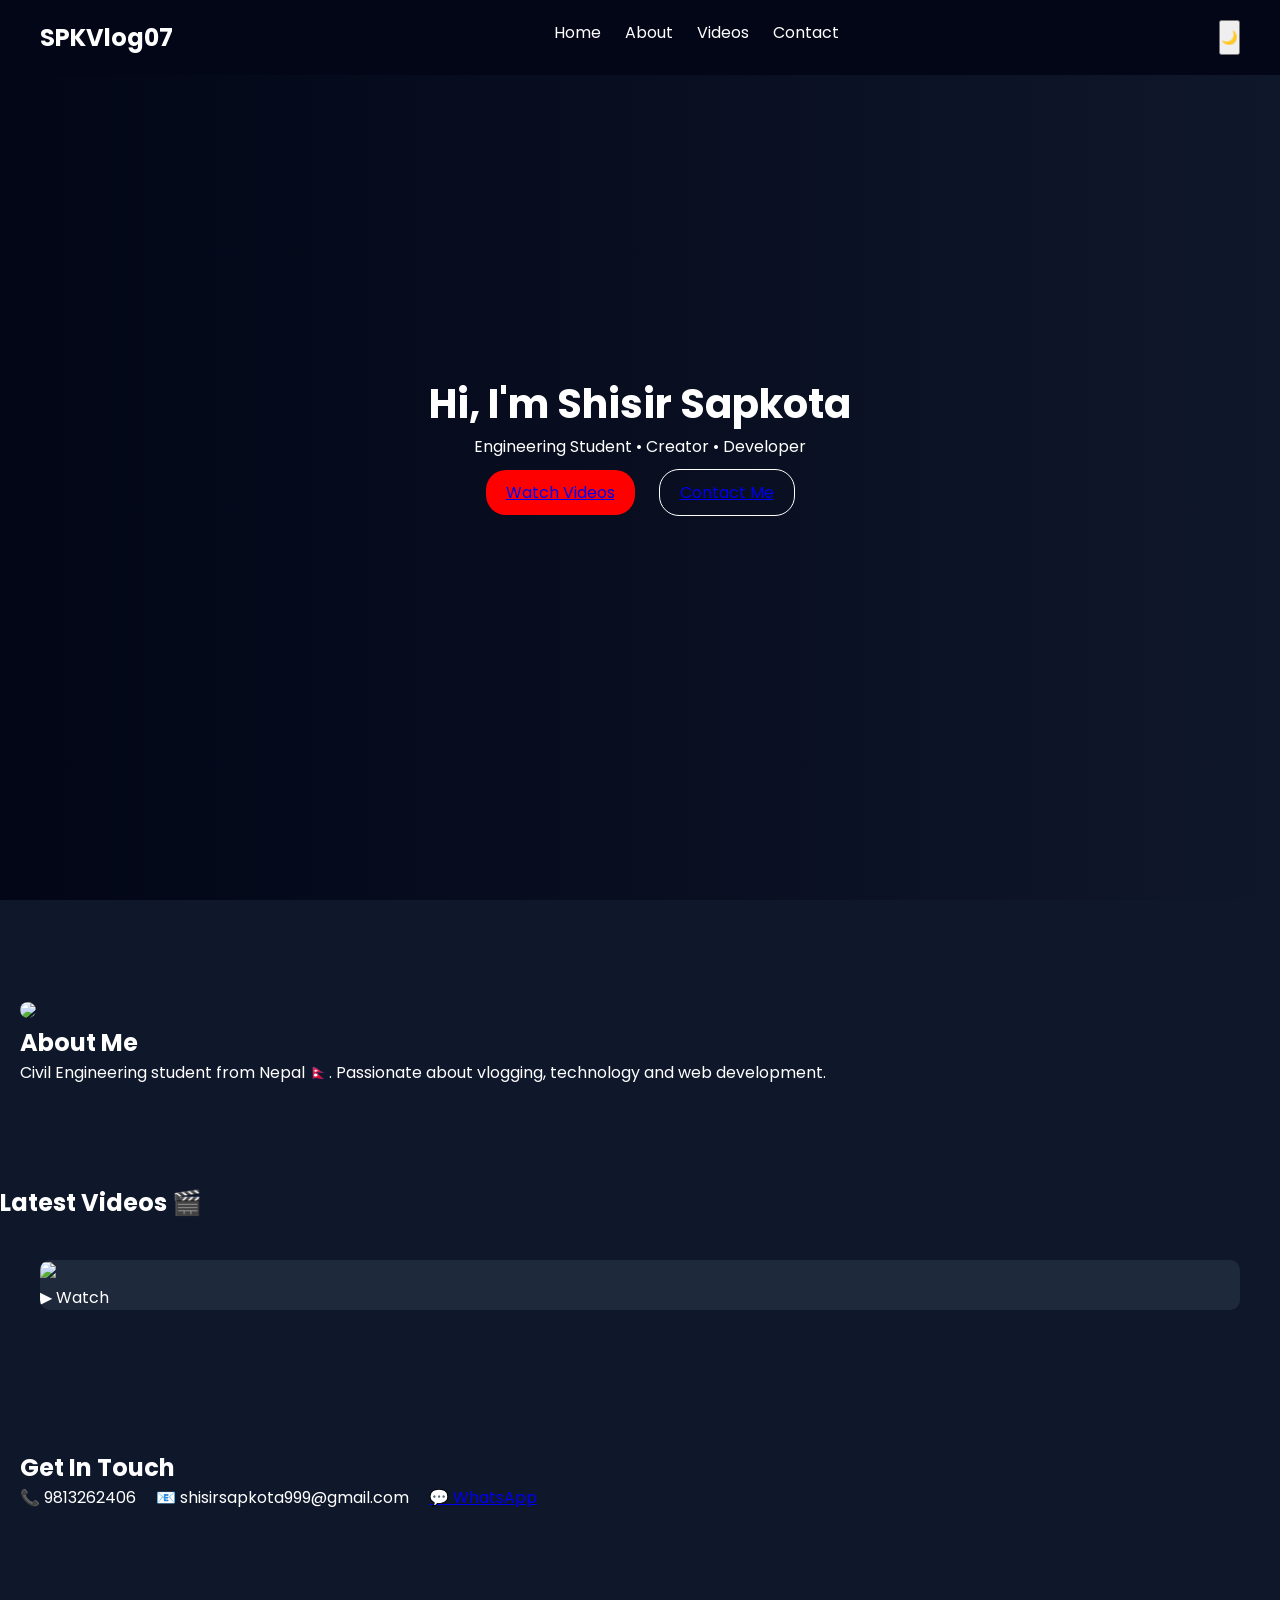
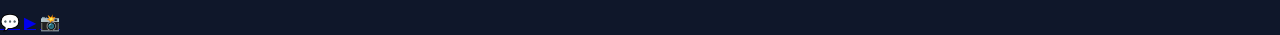
==== index.html @ 7a8ae8a3 "Update index.html" ====
<!DOCTYPE html>
<html lang="en">
<head>
<meta charset="UTF-8">
<meta name="viewport" content="width=device-width, initial-scale=1.0">

<title>Shisir Sapkota | SPKVlog07</title>

<link rel="stylesheet" href="style.css">
<link href="https://fonts.googleapis.com/css2?family=Poppins:wght@300;400;600&display=swap" rel="stylesheet">

</head>
<body>

<!-- NAVBAR -->
<header class="navbar">
    <h2 class="logo">SPKVlog07</h2>
    <nav>
        <a href="#home">Home</a>
        <a href="#about">About</a>
        <a href="#videos">Videos</a>
        <a href="#contact">Contact</a>
    </nav>
    <button id="toggle">🌙</button>
</header>

<!-- HERO -->
<section class="hero" id="home">
    <div class="hero-text">
        <h1>Hi, I'm <span>Shisir Sapkota</span></h1>
        <p>Engineering Student • Creator • Developer</p>

        <div class="hero-btns">
            <a href="#videos" class="btn">Watch Videos</a>
            <a href="#contact" class="btn outline">Contact Me</a>
        </div>
    </div>
</section>

<!-- ABOUT -->
<section class="about" id="about">
    <div class="glass">
        <img src="your-photo.jpg">
        <div>
            <h2>About Me</h2>
            <p>
                Civil Engineering student from Nepal 🇳🇵.  
                Passionate about vlogging, technology and web development.
            </p>
        </div>
    </div>
</section>

<!-- VIDEOS -->
<section class="videos" id="videos">
    <h2>Latest Videos 🎬</h2>

    <div class="video-grid">

        <div class="video-card" onclick="openVideo('https://youtu.be/2FZ8WDefBjE')">
            <img src="https://img.youtube.com/vi/2FZ8WDefBjE/maxresdefault.jpg">
            <div class="overlay">▶ Watch</div>
        </div>

    </div>
</section>

<!-- CONTACT -->
<section class="contact" id="contact">
    <h2>Get In Touch</h2>

    <div class="contact-grid">
        <div class="glass">📞 9813262406</div>
        <div class="glass">📧 shisirsapkota999@gmail.com</div>
        <div class="glass">
            <a href="https://wa.me/9779761659890" target="_blank">💬 WhatsApp</a>
        </div>
    </div>
</section>

<!-- FLOATING SOCIAL -->
<div class="social-float">
    <a href="https://wa.me/9779761659890">💬</a>
    <a href="https://youtube.com/@SPKVlog07">▶</a>
    <a href="https://instagram.com/spkshisir07">📸</a>
</div>

<script src="script.js"></script>
</body>
</html>
---- style.css ----
*{
    margin:0;
    padding:0;
    box-sizing:border-box;
    font-family:'Poppins', sans-serif;
}

body{
    background:#0f172a;
    color:white;
}

.navbar{
    display:flex;
    justify-content:space-between;
    padding:20px 40px;
    background:#020617;
    position:fixed;
    width:100%;
}

.navbar a{
    color:white;
    margin:0 10px;
    text-decoration:none;
}

.hero{
    height:100vh;
    display:flex;
    justify-content:center;
    align-items:center;
    text-align:center;
    background:linear-gradient(to right,#020617,#0f172a);
}

.hero h1{
    font-size:40px;
}

.btn{
    background:red;
    padding:10px 20px;
    border-radius:20px;
    margin:10px;
    display:inline-block;
}

.btn.outline{
    background:transparent;
    border:1px solid white;
}

.about{
    padding:100px 20px;
}

.about-container{
    display:flex;
    gap:40px;
    align-items:center;
}

.about img{
    width:200px;
    border-radius:50%;
}

.video-grid{
    display:grid;
    grid-template-columns:repeat(auto-fit,minmax(250px,1fr));
    gap:20px;
    padding:40px;
}

.video-card{
    background:#1e293b;
    border-radius:10px;
    overflow:hidden;
    cursor:pointer;
    transition:0.3s;
}

.video-card:hover{
    transform:scale(1.05);
}

.video-card img{
    width:100%;
}

.contact{
    padding:100px 20px;
}

.contact-grid{
    display:flex;
    gap:20px;
}

.card{
    background:#1e293b;
    padding:20px;
    border-radius:10px;
}

.floating{
    position:fixed;
    bottom:20px;
    right:20px;
    display:flex;
    flex-direction:column;
}

.floating a{
    background:red;
    color:white;
    padding:10px;
    margin:5px;
    border-radius:50%;
    text-align:center;
}
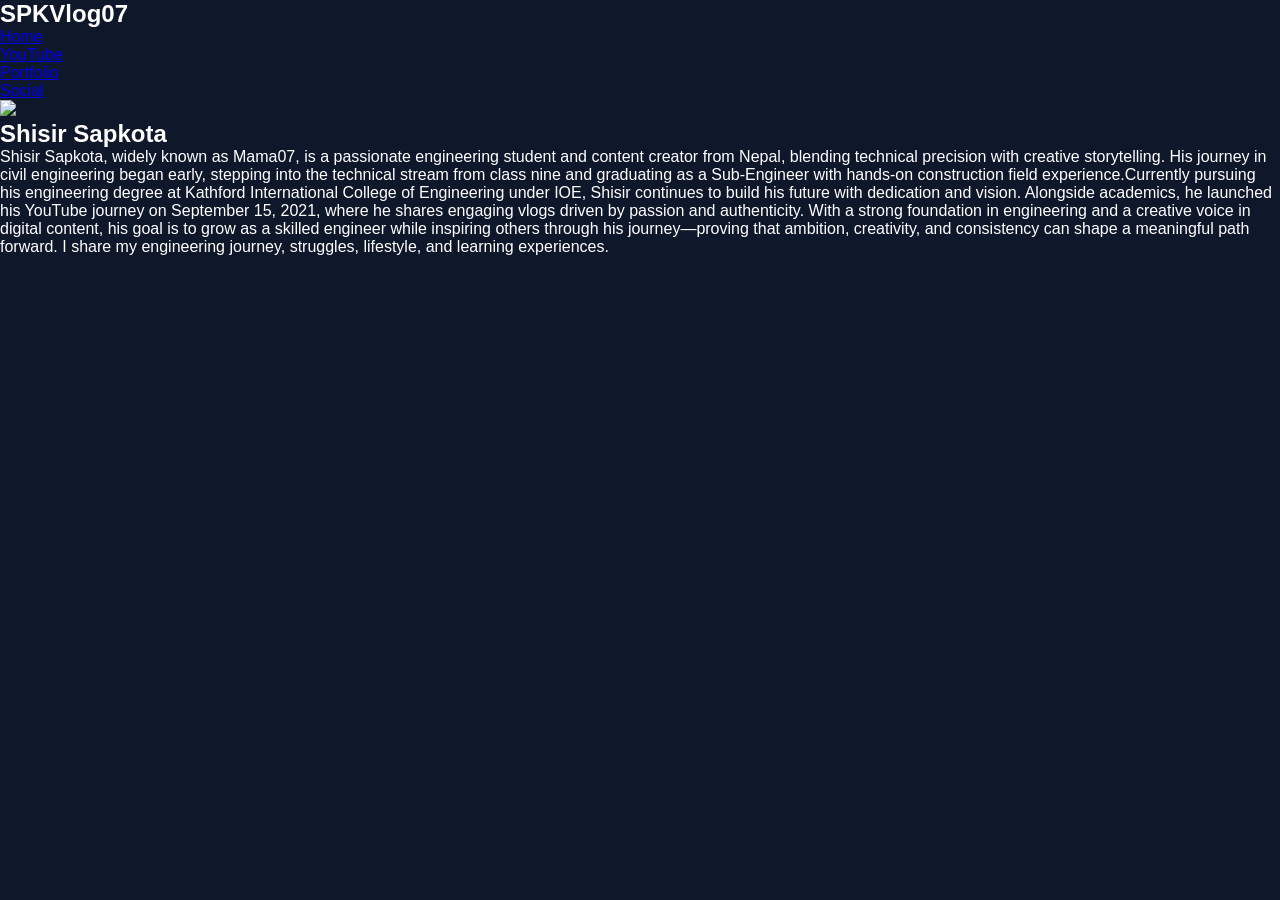
==== commit db6a2ed7: "Update index.html" ====
--- a/index.html
+++ b/index.html
@@ -3,88 +3,40 @@
 <head>
 <meta charset="UTF-8">
 <meta name="viewport" content="width=device-width, initial-scale=1.0">
+<title>Home | Shisir Sapkota</title>
+<link rel="stylesheet" href="style.css">
+</head>
 
-<title>Shisir Sapkota | SPKVlog07</title>
-
-<link rel="stylesheet" href="style.css">
-<link href="https://fonts.googleapis.com/css2?family=Poppins:wght@300;400;600&display=swap" rel="stylesheet">
-
-</head>
 <body>
 
-<!-- NAVBAR -->
-<header class="navbar">
-    <h2 class="logo">SPKVlog07</h2>
-    <nav>
-        <a href="#home">Home</a>
-        <a href="#about">About</a>
-        <a href="#videos">Videos</a>
-        <a href="#contact">Contact</a>
-    </nav>
-    <button id="toggle">🌙</button>
-</header>
+<nav>
+  <h2>SPKVlog07</h2>
+  <ul>
+    <li><a href="index.html">Home</a></li>
+    <li><a href="youtube.html">YouTube</a></li>
+    <li><a href="portfolio.html">Portfolio</a></li>
+    <li><a href="social.html">Social</a></li>
+  </ul>
+</nav>
 
-<!-- HERO -->
-<section class="hero" id="home">
-    <div class="hero-text">
-        <h1>Hi, I'm <span>Shisir Sapkota</span></h1>
-        <p>Engineering Student • Creator • Developer</p>
+<section class="home">
+  <div class="home-content">
+    <img src="your-photo.jpg" class="profile">
+    <h1>Shisir Sapkota</h1>
 
-        <div class="hero-btns">
-            <a href="#videos" class="btn">Watch Videos</a>
-            <a href="#contact" class="btn outline">Contact Me</a>
-        </div>
-    </div>
+    <p>
+      Shisir Sapkota, widely known as Mama07, is a passionate engineering student and content creator from Nepal, blending technical precision with creative storytelling. His journey in civil engineering began early, 
+        stepping into the technical stream from class nine and graduating as a Sub-Engineer with hands-on construction field experience.Currently pursuing his engineering degree at Kathford International College of 
+        Engineering under IOE, Shisir continues to build his future with dedication and vision. Alongside academics, he launched his YouTube journey on September 15, 2021, where he shares engaging vlogs driven by 
+        passion and authenticity.
+        
+        With a strong foundation in engineering and a creative voice in digital content, his goal is to grow as a skilled engineer while inspiring others through his journey—proving that ambition, creativity,
+        and consistency can shape a meaningful path forward. I share my engineering journey, struggles, lifestyle, and learning experiences.
+    </p>
+
+   
+  </div>
 </section>
 
-<!-- ABOUT -->
-<section class="about" id="about">
-    <div class="glass">
-        <img src="your-photo.jpg">
-        <div>
-            <h2>About Me</h2>
-            <p>
-                Civil Engineering student from Nepal 🇳🇵.  
-                Passionate about vlogging, technology and web development.
-            </p>
-        </div>
-    </div>
-</section>
-
-<!-- VIDEOS -->
-<section class="videos" id="videos">
-    <h2>Latest Videos 🎬</h2>
-
-    <div class="video-grid">
-
-        <div class="video-card" onclick="openVideo('https://youtu.be/2FZ8WDefBjE')">
-            <img src="https://img.youtube.com/vi/2FZ8WDefBjE/maxresdefault.jpg">
-            <div class="overlay">▶ Watch</div>
-        </div>
-
-    </div>
-</section>
-
-<!-- CONTACT -->
-<section class="contact" id="contact">
-    <h2>Get In Touch</h2>
-
-    <div class="contact-grid">
-        <div class="glass">📞 9813262406</div>
-        <div class="glass">📧 shisirsapkota999@gmail.com</div>
-        <div class="glass">
-            <a href="https://wa.me/9779761659890" target="_blank">💬 WhatsApp</a>
-        </div>
-    </div>
-</section>
-
-<!-- FLOATING SOCIAL -->
-<div class="social-float">
-    <a href="https://wa.me/9779761659890">💬</a>
-    <a href="https://youtube.com/@SPKVlog07">▶</a>
-    <a href="https://instagram.com/spkshisir07">📸</a>
-</div>
-
-<script src="script.js"></script>
 </body>
 </html>
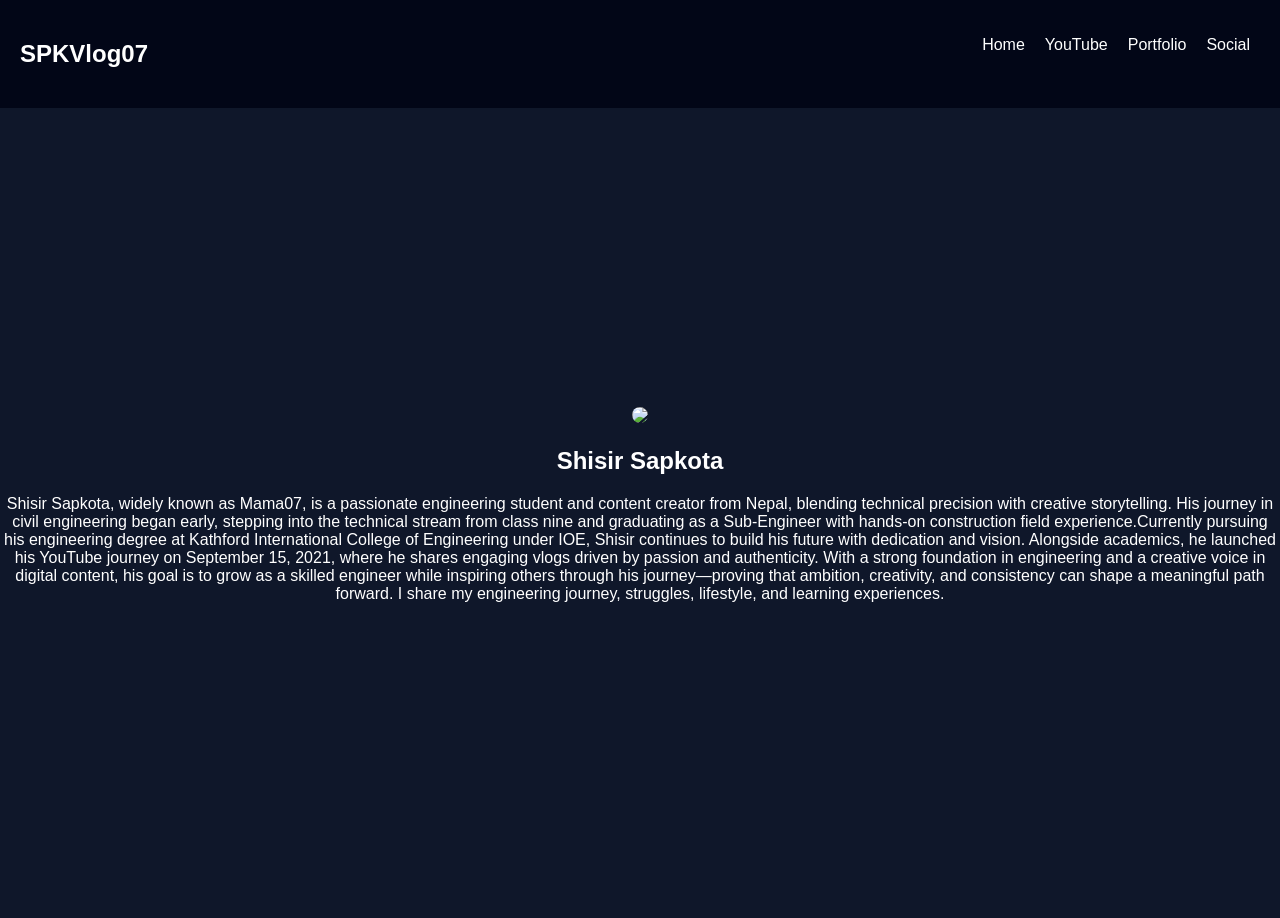
==== commit af844f58: "Update index.html" ====
--- a/index.html
+++ b/index.html
@@ -9,22 +9,24 @@
 
 <body>
 
-<nav>
-  <h2>SPKVlog07</h2>
-  <ul>
+<nav class="navbar">
+  <h1 class="logo">SPKVlog07</h1>
+
+  <ul class="nav-links">
     <li><a href="index.html">Home</a></li>
     <li><a href="youtube.html">YouTube</a></li>
     <li><a href="portfolio.html">Portfolio</a></li>
     <li><a href="social.html">Social</a></li>
   </ul>
 </nav>
-
 <section class="home">
   <div class="home-content">
     <img src="your-photo.jpg" class="profile">
     <h1>Shisir Sapkota</h1>
 
+    
     <p>
+      
       Shisir Sapkota, widely known as Mama07, is a passionate engineering student and content creator from Nepal, blending technical precision with creative storytelling. His journey in civil engineering began early, 
         stepping into the technical stream from class nine and graduating as a Sub-Engineer with hands-on construction field experience.Currently pursuing his engineering degree at Kathford International College of 
         Engineering under IOE, Shisir continues to build his future with dedication and vision. Alongside academics, he launched his YouTube journey on September 15, 2021, where he shares engaging vlogs driven by 
@@ -32,6 +34,7 @@
         
         With a strong foundation in engineering and a creative voice in digital content, his goal is to grow as a skilled engineer while inspiring others through his journey—proving that ambition, creativity,
         and consistency can shape a meaningful path forward. I share my engineering journey, struggles, lifestyle, and learning experiences.
+      
     </p>
 
    
--- a/style.css
+++ b/style.css
@@ -1,127 +1,54 @@
-*{
-    margin:0;
-    padding:0;
-    box-sizing:border-box;
-    font-family:'Poppins', sans-serif;
+
+body{
+margin:0;
+font-family:Arial;
+background:#0f172a;
+color:white;
 }
 
-body{
-    background:#0f172a;
-    color:white;
+nav{
+display:flex;
+justify-content:space-between;
+padding:20px;
+background:#020617;
 }
 
-.navbar{
-    display:flex;
-    justify-content:space-between;
-    padding:20px 40px;
-    background:#020617;
-    position:fixed;
-    width:100%;
+nav ul{
+display:flex;
+list-style:none;
 }
 
-.navbar a{
-    color:white;
-    margin:0 10px;
-    text-decoration:none;
+nav ul li{
+margin:0 10px;
 }
 
-.hero{
-    height:100vh;
-    display:flex;
-    justify-content:center;
-    align-items:center;
-    text-align:center;
-    background:linear-gradient(to right,#020617,#0f172a);
+nav a{
+color:white;
+text-decoration:none;
 }
 
-.hero h1{
-    font-size:40px;
+.home{
+display:flex;
+justify-content:center;
+align-items:center;
+height:90vh;
+text-align:center;
 }
 
-.btn{
-    background:red;
-    padding:10px 20px;
-    border-radius:20px;
-    margin:10px;
-    display:inline-block;
-}
-
-.btn.outline{
-    background:transparent;
-    border:1px solid white;
-}
-
-.about{
-    padding:100px 20px;
-}
-
-.about-container{
-    display:flex;
-    gap:40px;
-    align-items:center;
-}
-
-.about img{
-    width:200px;
-    border-radius:50%;
+.profile{
+width:150px;
+border-radius:50%;
 }
 
 .video-grid{
-    display:grid;
-    grid-template-columns:repeat(auto-fit,minmax(250px,1fr));
-    gap:20px;
-    padding:40px;
-}
-
-.video-card{
-    background:#1e293b;
-    border-radius:10px;
-    overflow:hidden;
-    cursor:pointer;
-    transition:0.3s;
-}
-
-.video-card:hover{
-    transform:scale(1.05);
+display:grid;
+grid-template-columns:repeat(auto-fit,minmax(250px,1fr));
+gap:20px;
+padding:20px;
 }
 
 .video-card img{
-    width:100%;
+width:100%;
+border-radius:10px;
+cursor:pointer;
 }
-
-.contact{
-    padding:100px 20px;
-}
-
-.contact-grid{
-    display:flex;
-    gap:20px;
-}
-
-.card{
-    background:#1e293b;
-    padding:20px;
-    border-radius:10px;
-}
-
-.floating{
-    position:fixed;
-    bottom:20px;
-    right:20px;
-    display:flex;
-    flex-direction:column;
-}
-
-.floating a{
-    background:red;
-    color:white;
-    padding:10px;
-    margin:5px;
-    border-radius:50%;
-    text-align:center;
-}
-  
-    
-
-    
-    
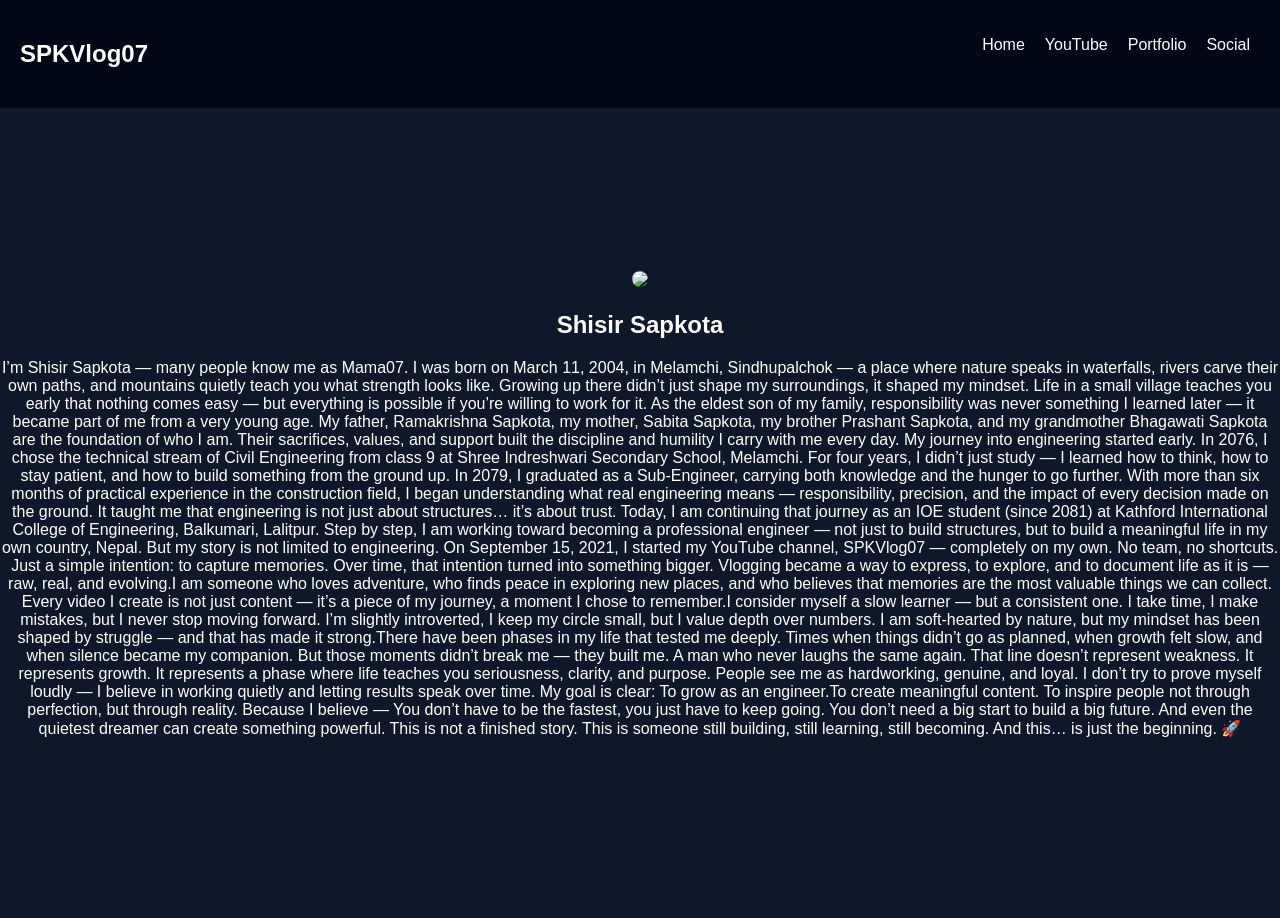
==== commit bdf773cc: "Update index.html" ====
--- a/index.html
+++ b/index.html
@@ -27,13 +27,59 @@
     
     <p>
       
-      Shisir Sapkota, widely known as Mama07, is a passionate engineering student and content creator from Nepal, blending technical precision with creative storytelling. His journey in civil engineering began early, 
-        stepping into the technical stream from class nine and graduating as a Sub-Engineer with hands-on construction field experience.Currently pursuing his engineering degree at Kathford International College of 
-        Engineering under IOE, Shisir continues to build his future with dedication and vision. Alongside academics, he launched his YouTube journey on September 15, 2021, where he shares engaging vlogs driven by 
-        passion and authenticity.
-        
-        With a strong foundation in engineering and a creative voice in digital content, his goal is to grow as a skilled engineer while inspiring others through his journey—proving that ambition, creativity,
-        and consistency can shape a meaningful path forward. I share my engineering journey, struggles, lifestyle, and learning experiences.
+      I’m Shisir Sapkota — many people know me as Mama07.
+
+I was born on March 11, 2004, in Melamchi, Sindhupalchok — a place where nature speaks in waterfalls, 
+rivers carve their own paths, and mountains quietly teach you what strength looks like. Growing up 
+there didn’t just shape my surroundings, it shaped my mindset. Life in a small village teaches you 
+early that nothing comes easy — but everything is possible if you’re willing to work for it.
+As the eldest son of my family, responsibility was never something I learned later — it became part of me 
+from a very young age. My father, Ramakrishna Sapkota, my mother, Sabita Sapkota, my brother Prashant Sapkota,
+and my grandmother Bhagawati Sapkota are the foundation of who I am. Their sacrifices, values, and support built
+the discipline and humility I carry with me every day.
+      
+My journey into engineering started early. In 2076, I chose the technical stream of Civil Engineering from class 9 
+at Shree Indreshwari Secondary School, Melamchi. For four years, I didn’t just study — I learned how to think, 
+how to stay patient, and how to build something from the ground up. In 2079, I graduated as a Sub-Engineer, 
+carrying both knowledge and the hunger to go further.
+      
+With more than six months of practical experience in the construction field, I began understanding what real 
+engineering means — responsibility, precision, and the impact of every decision made on the ground. It 
+taught me that engineering is not just about structures… it’s about trust.
+      
+Today, I am continuing that journey as an IOE student (since 2081) at Kathford International College of Engineering,
+Balkumari, Lalitpur. Step by step, I am working toward becoming a professional engineer — not just to build structures,
+but to build a meaningful life in my own country, Nepal.
+
+But my story is not limited to engineering.
+On September 15, 2021, I started my YouTube channel, SPKVlog07 — completely on my own. No team, no shortcuts. Just a 
+simple intention: to capture memories. Over time, that intention turned into something bigger. Vlogging became a way to 
+express, to explore, and to document life as it is — raw, real, and evolving.I am someone who loves adventure, who finds
+peace in exploring new places, and who believes that memories are the most valuable things we can collect. Every video I
+create is not just content — it’s a piece of my journey, a moment I chose to remember.I consider myself a slow learner —
+but a consistent one. I take time, I make mistakes, but I never stop moving forward. I’m slightly introverted, I keep my 
+circle small, but I value depth over numbers. I am soft-hearted by nature, but my mindset has been shaped by struggle — 
+and that has made it strong.There have been phases in my life that tested me deeply. Times when things didn’t go as planned,
+when growth felt slow, and when silence became my companion. But those moments didn’t break me — they built me.
+
+A man who never laughs the same again.
+
+That line doesn’t represent weakness. It represents growth. It represents a phase where life teaches you seriousness, clarity, and purpose.
+People see me as hardworking, genuine, and loyal. I don’t try to prove myself loudly — I believe in working quietly and letting results speak over time.
+
+My goal is clear:
+To grow as an engineer.To create meaningful content.
+To inspire people not through perfection, but through reality.
+
+Because I believe —
+
+You don’t have to be the fastest, you just have to keep going.
+You don’t need a big start to build a big future.
+And even the quietest dreamer can create something powerful.
+This is not a finished story.
+This is someone still building, still learning, still becoming.
+
+And this… is just the beginning. 🚀
       
     </p>
 
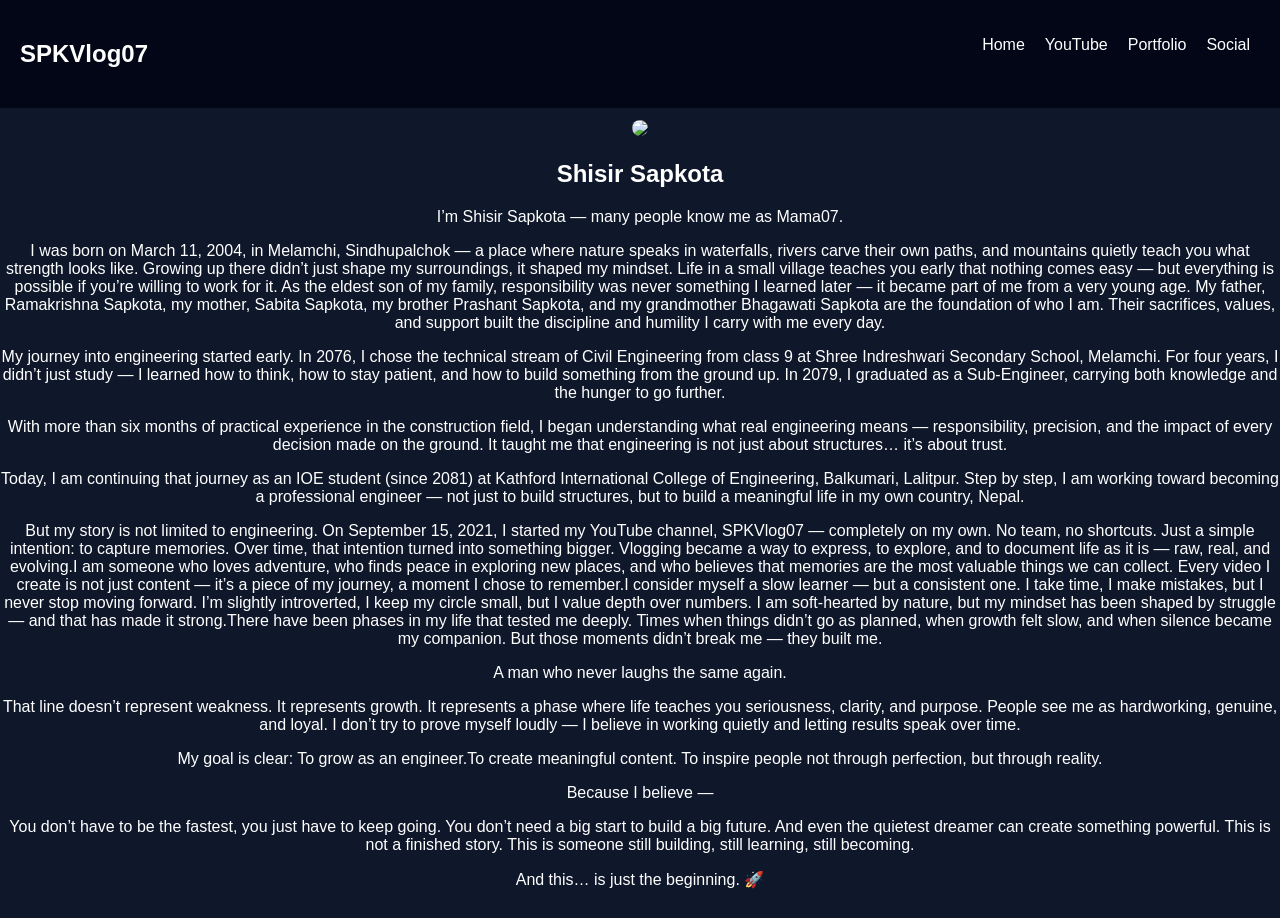
==== commit c187880d: "Update index.html" ====
--- a/index.html
+++ b/index.html
@@ -28,7 +28,9 @@
     <p>
       
       I’m Shisir Sapkota — many people know me as Mama07.
-
+    </p>
+    
+    </p>
 I was born on March 11, 2004, in Melamchi, Sindhupalchok — a place where nature speaks in waterfalls, 
 rivers carve their own paths, and mountains quietly teach you what strength looks like. Growing up 
 there didn’t just shape my surroundings, it shaped my mindset. Life in a small village teaches you 
@@ -37,20 +39,34 @@
 from a very young age. My father, Ramakrishna Sapkota, my mother, Sabita Sapkota, my brother Prashant Sapkota,
 and my grandmother Bhagawati Sapkota are the foundation of who I am. Their sacrifices, values, and support built
 the discipline and humility I carry with me every day.
+    </p>
+
       
+    </p>
 My journey into engineering started early. In 2076, I chose the technical stream of Civil Engineering from class 9 
 at Shree Indreshwari Secondary School, Melamchi. For four years, I didn’t just study — I learned how to think, 
 how to stay patient, and how to build something from the ground up. In 2079, I graduated as a Sub-Engineer, 
 carrying both knowledge and the hunger to go further.
+    </p>
+
       
+    </p>     
 With more than six months of practical experience in the construction field, I began understanding what real 
 engineering means — responsibility, precision, and the impact of every decision made on the ground. It 
 taught me that engineering is not just about structures… it’s about trust.
+    </p>
+
+
       
+    </p>      
 Today, I am continuing that journey as an IOE student (since 2081) at Kathford International College of Engineering,
 Balkumari, Lalitpur. Step by step, I am working toward becoming a professional engineer — not just to build structures,
 but to build a meaningful life in my own country, Nepal.
+    </p>
 
+
+      
+    </p>
 But my story is not limited to engineering.
 On September 15, 2021, I started my YouTube channel, SPKVlog07 — completely on my own. No team, no shortcuts. Just a 
 simple intention: to capture memories. Over time, that intention turned into something bigger. Vlogging became a way to 
@@ -61,24 +77,44 @@
 circle small, but I value depth over numbers. I am soft-hearted by nature, but my mindset has been shaped by struggle — 
 and that has made it strong.There have been phases in my life that tested me deeply. Times when things didn’t go as planned,
 when growth felt slow, and when silence became my companion. But those moments didn’t break me — they built me.
+    </p>
 
+
+      
+    </p>
 A man who never laughs the same again.
+    </p>
 
+      
+    </p>
 That line doesn’t represent weakness. It represents growth. It represents a phase where life teaches you seriousness, clarity, and purpose.
 People see me as hardworking, genuine, and loyal. I don’t try to prove myself loudly — I believe in working quietly and letting results speak over time.
+    </p>
 
+
+      
+    </p>
 My goal is clear:
 To grow as an engineer.To create meaningful content.
 To inspire people not through perfection, but through reality.
+    </p>
 
+      
+    </p>
 Because I believe —
-
+    </p>
+    
+      
+    </p>
 You don’t have to be the fastest, you just have to keep going.
 You don’t need a big start to build a big future.
 And even the quietest dreamer can create something powerful.
 This is not a finished story.
 This is someone still building, still learning, still becoming.
+    </p>
+    
 
+    </p>
 And this… is just the beginning. 🚀
       
     </p>
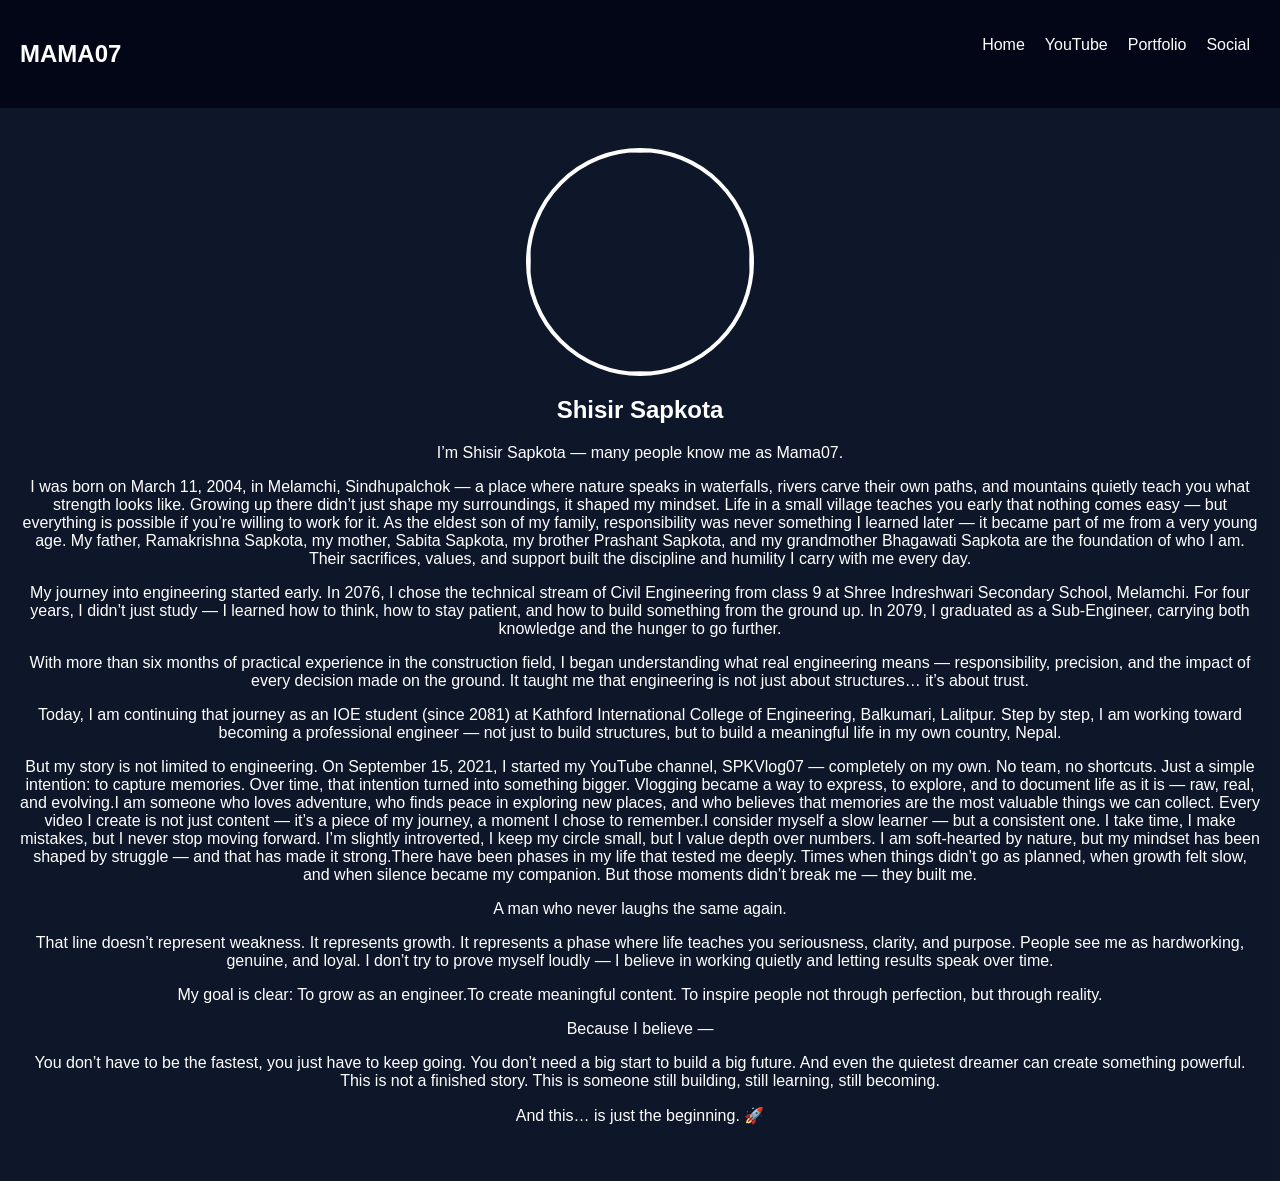
==== commit 463e9c56: "Update index.html" ====
--- a/index.html
+++ b/index.html
@@ -10,7 +10,7 @@
 <body>
 
 <nav class="navbar">
-  <h1 class="logo">SPKVlog07</h1>
+  <h1 class="logo">MAMA07</h1>
 
   <ul class="nav-links">
     <li><a href="index.html">Home</a></li>
@@ -21,7 +21,7 @@
 </nav>
 <section class="home">
   <div class="home-content">
-    <img src="your-photo.jpg" class="profile">
+    <img src="IMG_20260421_170536 (1).png" class="profile">
     <h1>Shisir Sapkota</h1>
 
     
@@ -30,7 +30,7 @@
       I’m Shisir Sapkota — many people know me as Mama07.
     </p>
     
-    </p>
+    <p>
 I was born on March 11, 2004, in Melamchi, Sindhupalchok — a place where nature speaks in waterfalls, 
 rivers carve their own paths, and mountains quietly teach you what strength looks like. Growing up 
 there didn’t just shape my surroundings, it shaped my mindset. Life in a small village teaches you 
@@ -42,7 +42,7 @@
     </p>
 
       
-    </p>
+  <p>
 My journey into engineering started early. In 2076, I chose the technical stream of Civil Engineering from class 9 
 at Shree Indreshwari Secondary School, Melamchi. For four years, I didn’t just study — I learned how to think, 
 how to stay patient, and how to build something from the ground up. In 2079, I graduated as a Sub-Engineer, 
@@ -50,7 +50,7 @@
     </p>
 
       
-    </p>     
+     <p>    
 With more than six months of practical experience in the construction field, I began understanding what real 
 engineering means — responsibility, precision, and the impact of every decision made on the ground. It 
 taught me that engineering is not just about structures… it’s about trust.
@@ -58,7 +58,7 @@
 
 
       
-    </p>      
+     <p>     
 Today, I am continuing that journey as an IOE student (since 2081) at Kathford International College of Engineering,
 Balkumari, Lalitpur. Step by step, I am working toward becoming a professional engineer — not just to build structures,
 but to build a meaningful life in my own country, Nepal.
@@ -66,7 +66,7 @@
 
 
       
-    </p>
+    <p>
 But my story is not limited to engineering.
 On September 15, 2021, I started my YouTube channel, SPKVlog07 — completely on my own. No team, no shortcuts. Just a 
 simple intention: to capture memories. Over time, that intention turned into something bigger. Vlogging became a way to 
@@ -81,31 +81,31 @@
 
 
       
-    </p>
+  <p>
 A man who never laughs the same again.
     </p>
 
       
-    </p>
+     <p>
 That line doesn’t represent weakness. It represents growth. It represents a phase where life teaches you seriousness, clarity, and purpose.
 People see me as hardworking, genuine, and loyal. I don’t try to prove myself loudly — I believe in working quietly and letting results speak over time.
     </p>
 
 
       
-    </p>
+    <p>
 My goal is clear:
 To grow as an engineer.To create meaningful content.
 To inspire people not through perfection, but through reality.
     </p>
 
       
-    </p>
+  <p>
 Because I believe —
     </p>
     
       
-    </p>
+    <p>
 You don’t have to be the fastest, you just have to keep going.
 You don’t need a big start to build a big future.
 And even the quietest dreamer can create something powerful.
@@ -114,7 +114,7 @@
     </p>
     
 
-    </p>
+     <p>
 And this… is just the beginning. 🚀
       
     </p>
--- a/style.css
+++ b/style.css
@@ -1,54 +1,149 @@
 
-body{
-margin:0;
-font-family:Arial;
-background:#0f172a;
-color:white;
+body {
+  margin: 0;
+  font-family: Arial;
+  background: #0f172a;
+  color: white;
 }
 
-nav{
-display:flex;
-justify-content:space-between;
-padding:20px;
-background:#020617;
+nav {
+  display: flex;
+  justify-content: space-between;
+  padding: 20px;
+  background: #020617;
 }
 
-nav ul{
-display:flex;
-list-style:none;
+nav ul {
+  display: flex;
+  list-style: none;
 }
 
-nav ul li{
-margin:0 10px;
+nav ul li {
+  margin: 0 10px;
 }
 
-nav a{
-color:white;
-text-decoration:none;
+nav a {
+  color: white;
+  text-decoration: none;
 }
 
-.home{
-display:flex;
-justify-content:center;
-align-items:center;
-height:90vh;
-text-align:center;
+.home {
+  position: relative;
+  background-image: url("IMG_20260421_170536 (1).png");
+  background-size: cover;
+  background-position: center;
+  background-attachment: fixed;
 }
 
-.profile{
-width:150px;
-border-radius:50%;
+.home::before {
+  content: "";
+  position: absolute;
+  inset: 0;
+  background: rgba(15, 23, 42, 0.9); /* fades the photo — lower number = more visible photo */
+  z-index: 0;
 }
 
-.video-grid{
-display:grid;
-grid-template-columns:repeat(auto-fit,minmax(250px,1fr));
-gap:20px;
-padding:20px;
+.home-content {
+  position: relative;
+  z-index: 1;
+  padding: 40px 20px;
+  text-align: center;
 }
 
-.video-card img{
-width:100%;
-border-radius:10px;
-cursor:pointer;
+.profile {
+  width: 220px;
+  height: 220px;
+  object-fit: cover;
+  border-radius: 50%;
+  display: block;
+  margin: 0 auto 20px auto;
+  border: 4px solid white;
 }
+
+.video-grid {
+  display: grid;
+  grid-template-columns: repeat(auto-fit, minmax(250px, 1fr));
+  gap: 20px;
+  padding: 20px;
+}
+
+.video-card img {
+  width: 100%;
+  border-radius: 10px;
+  cursor: pointer;
+}
+
+
+
+
+
+/* ==========================================================================
+   YOUTUBE SECTION LAYOUT FIXES
+   ========================================================================== */
+
+/* 1. Fix the Profile / Channel Banner Area */
+.profile-container, 
+.channel-banner {
+    max-width: 350px;         /* Prevents the avatar/banner from blowing up */
+    width: 100%;
+    margin: 0 auto 30px auto; /* Centers it and adds space below */
+    display: block;
+}
+
+.profile-container img,
+.channel-banner img {
+    width: 100%;
+    height: auto;
+    border-radius: 50%;       /* Keeps your profile picture perfectly circular */
+    object-fit: cover;
+}
+
+/* 2. Fix the Latest Video Banner */
+.latest-video-section {
+    max-width: 650px;         /* Brings the massive text banner down to an attractive size */
+    width: 100%;
+    margin: 0 auto 40px auto; /* Centers it on the page */
+    padding: 0 15px;          /* Mobile padding safety net */
+    box-sizing: border-box;
+}
+
+.latest-video-section img,
+.latest-video-section iframe {
+    width: 100%;
+    height: auto;
+    border-radius: 12px;      /* Gives the thumbnail clean, modern rounded corners */
+    box-shadow: 0 4px 15px rgba(0, 0, 0, 0.2); /* Soft shadow to make it pop */
+}
+
+/* 3. Fix the "My YouTube Videos" Grid */
+.videos-grid-container {
+    max-width: 1050px;        /* Limits the maximum stretch of your video wall */
+    margin: 0 auto;           /* Centers the entire grid */
+    padding: 0 20px 40px 20px;
+}
+
+/* This replaces your current wide layout with a responsive grid */
+.videos-grid-container .grid {
+    display: grid;
+    grid-template-columns: repeat(auto-fit, minmax(280px, 1fr)); /* Auto-fits cards depending on screen size */
+    gap: 24px;                /* Perfect breathing room between video thumbnails */
+}
+
+.video-card {
+    background: #1a1a1a;      /* Optional: Dark subtle background card flavor */
+    border-radius: 10px;
+    overflow: hidden;
+    transition: transform 0.2s ease;
+}
+
+.video-card:hover {
+    transform: translateY(-4px); /* Sleek lift effect when a viewer hovers over a video */
+}
+
+.video-card img {
+    width: 100%;
+    height: auto;
+    display: block;
+}
+
+
